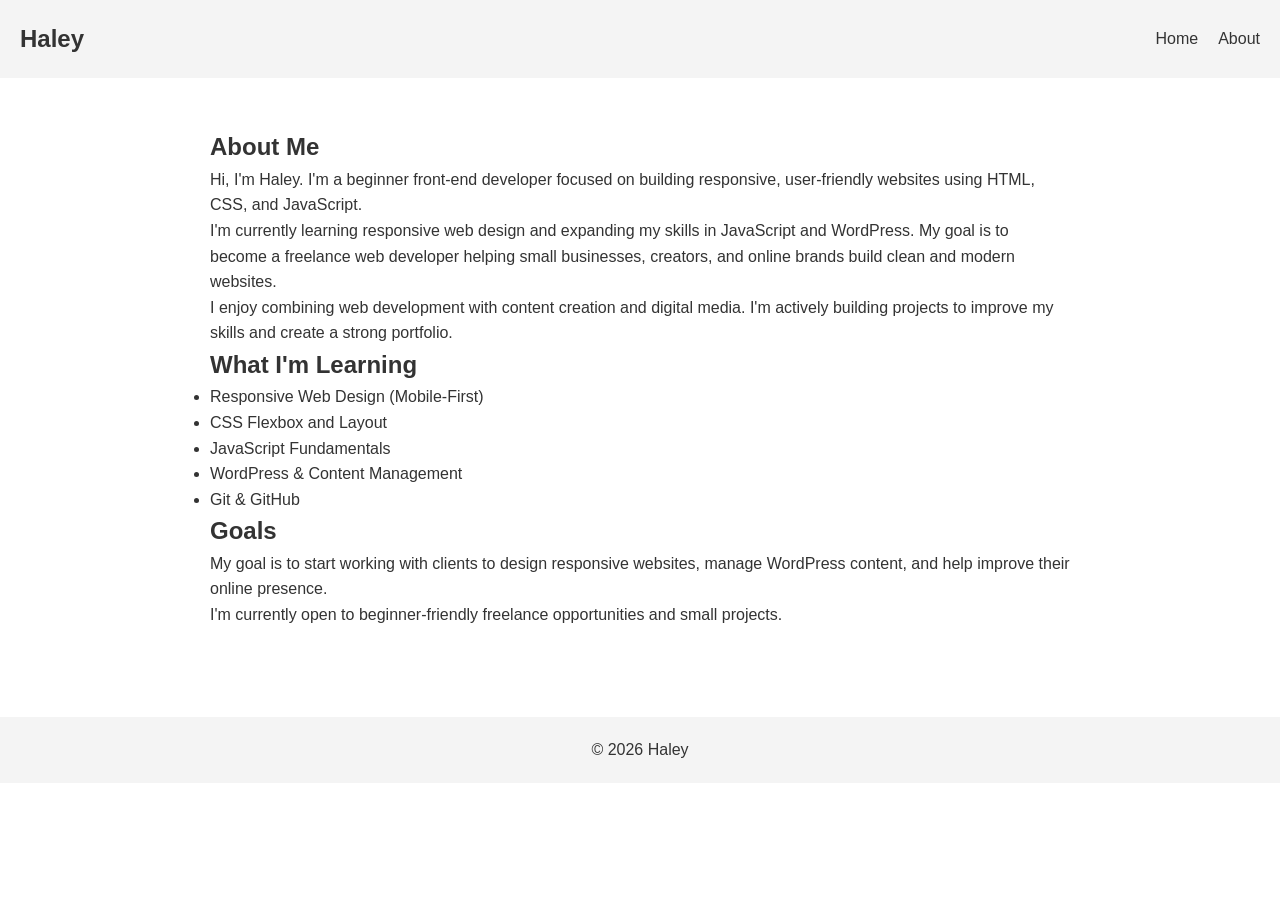
==== about.html @ 79b763ca "Create about.html" ====
<!DOCTYPE html>
<html lang="en">
<head>
  <meta charset="UTF-8" />
  <meta name="viewport" content="width=device-width, initial-scale=1.0" />
  <title>About | Haley's Portfolio</title>
  <link rel="stylesheet" href="style.css" />
</head>
<body>

  <!-- Navigation -->
  <nav>
    <h2 class="logo">Haley</h2>
    <ul>
      <li><a href="index.html">Home</a></li>
      <li><a href="about.html">About</a></li>
    </ul>
  </nav>

  <!-- About Section -->
  <section>
    <h1>About Me</h1>

    <p>
      Hi, I'm Haley. I'm a beginner front-end developer focused on building responsive, user-friendly websites using HTML, CSS, and JavaScript.
    </p>

    <p>
      I'm currently learning responsive web design and expanding my skills in JavaScript and WordPress. My goal is to become a freelance web developer helping small businesses, creators, and online brands build clean and modern websites.
    </p>

    <p>
      I enjoy combining web development with content creation and digital media. I'm actively building projects to improve my skills and create a strong portfolio.
    </p>

    <h2>What I'm Learning</h2>
    <ul>
      <li>Responsive Web Design (Mobile-First)</li>
      <li>CSS Flexbox and Layout</li>
      <li>JavaScript Fundamentals</li>
      <li>WordPress & Content Management</li>
      <li>Git & GitHub</li>
    </ul>

    <h2>Goals</h2>
    <p>
      My goal is to start working with clients to design responsive websites, manage WordPress content, and help improve their online presence.
    </p>

    <p>
      I'm currently open to beginner-friendly freelance opportunities and small projects.
    </p>

  </section>

  <footer>
    <p>© 2026 Haley</p>
  </footer>

</body>
</html>
---- style.css ----
* {
  box-sizing: border-box;
  margin: 0;
  padding: 0;
  font-family: Arial, sans-serif;
}

body {
  line-height: 1.6;
  color: #333;
}

/* Navigation */
nav {
  display: flex;
  justify-content: space-between;
  align-items: center;
  padding: 20px;
  background: #f4f4f4;
}

nav ul {
  list-style: none;
  display: flex;
  gap: 20px;
}

nav a {
  text-decoration: none;
  color: #333;
}

/* Hero */
.hero {
  text-align: center;
  padding: 80px 20px;
  background: #e9ecef;
}

.btn {
  display: inline-block;
  margin-top: 15px;
  padding: 10px 20px;
  background: #333;
  color: #fff;
  text-decoration: none;
}

/* Sections */
section {
  padding: 50px 20px;
  max-width: 900px;
  margin: auto;
}

.project {
  margin-bottom: 20px;
}

/* Footer */
footer {
  text-align: center;
  padding: 20px;
  background: #f4f4f4;
  margin-top: 40px;
}

/* Responsive */
@media (max-width: 600px) {
  nav ul {
    flex-direction: column;
    gap: 10px;
  }
}
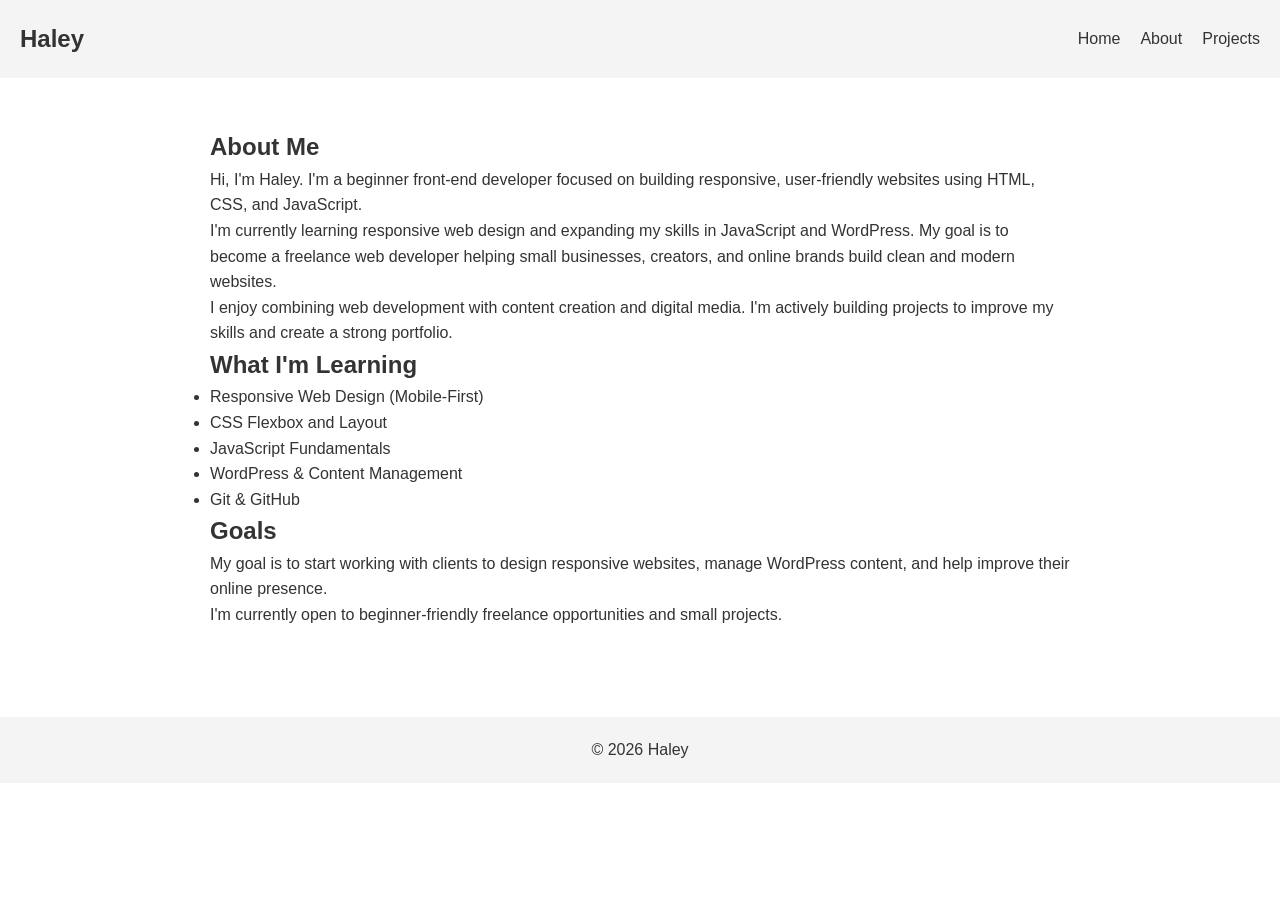
==== commit 8091ae65: "Update about.html" ====
--- a/about.html
+++ b/about.html
@@ -14,6 +14,7 @@
     <ul>
       <li><a href="index.html">Home</a></li>
       <li><a href="about.html">About</a></li>
+      <li><a href="projects.html">Projects</a></li>
     </ul>
   </nav>
 
--- a/style.css
+++ b/style.css
@@ -73,4 +73,16 @@
   }
 }
 
+.project-card {
+  border: 1px solid #ddd;
+  padding: 20px;
+  margin: 20px 0;
+  border-radius: 6px;
+  background: #fafafa;
+}
 
+.project-card h2 {
+  margin-bottom: 10px;
+}
+
+
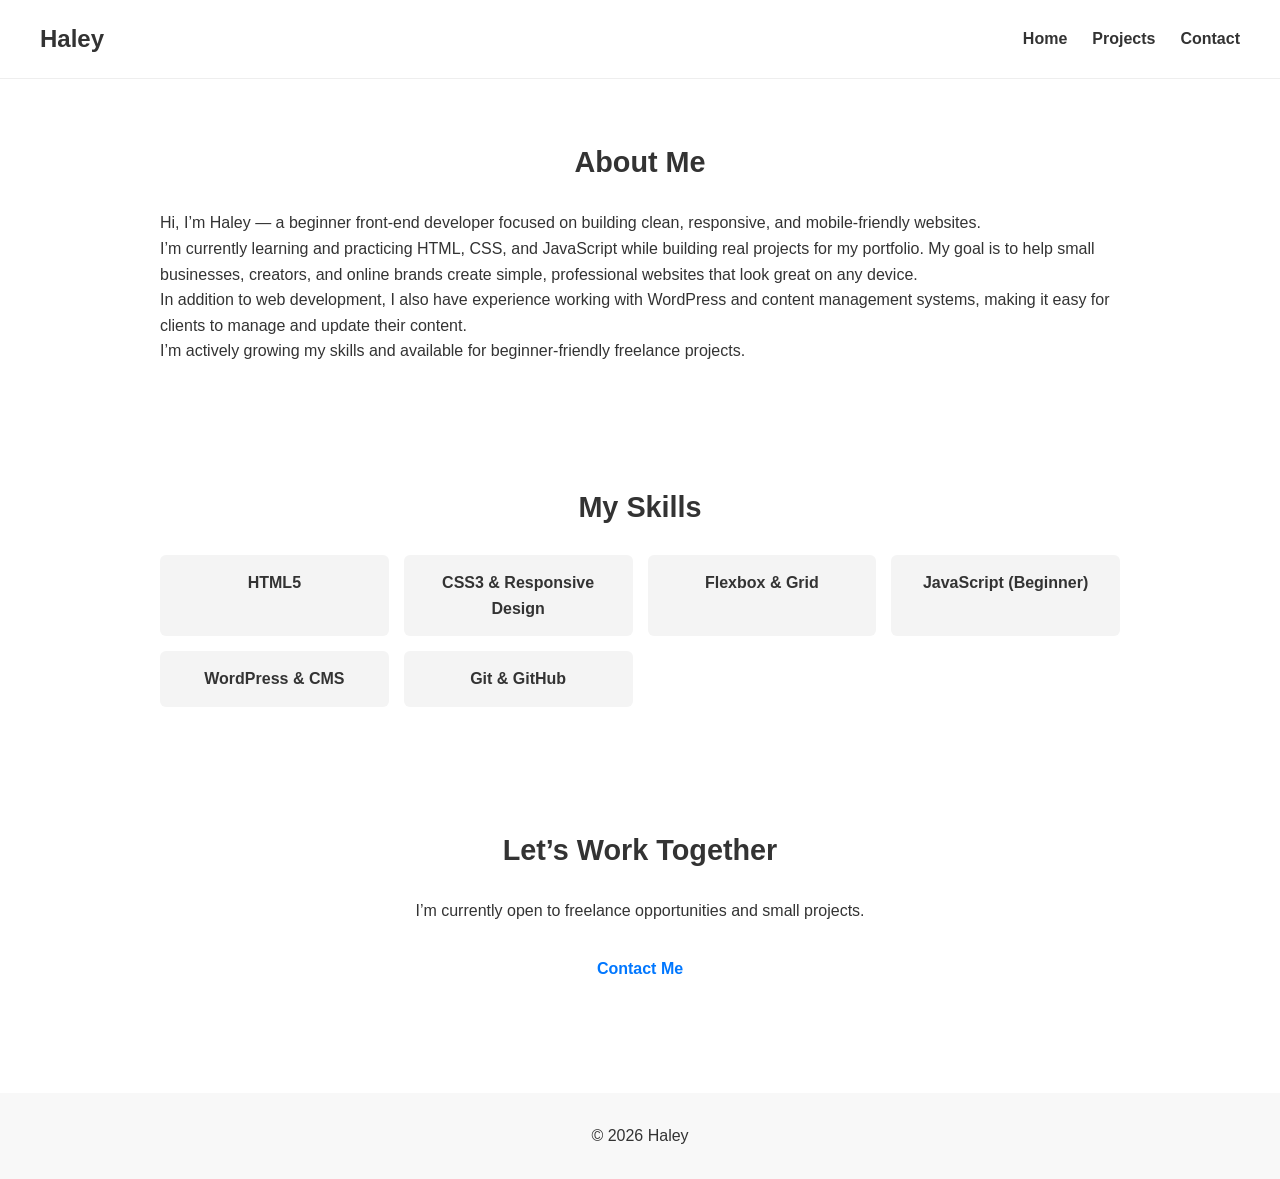
==== commit 7c0e76d6: "Update about.html" ====
--- a/about.html
+++ b/about.html
@@ -3,7 +3,7 @@
 <head>
   <meta charset="UTF-8" />
   <meta name="viewport" content="width=device-width, initial-scale=1.0" />
-  <title>About | Haley's Portfolio</title>
+  <title>About | Haley</title>
   <link rel="stylesheet" href="style.css" />
 </head>
 <body>
@@ -13,47 +13,60 @@
     <h2 class="logo">Haley</h2>
     <ul>
       <li><a href="index.html">Home</a></li>
-      <li><a href="about.html">About</a></li>
       <li><a href="projects.html">Projects</a></li>
+      <li><a href="contact.html">Contact</a></li>
     </ul>
   </nav>
 
   <!-- About Section -->
-  <section>
-    <h1>About Me</h1>
+  <section class="container">
+    <h2>About Me</h2>
 
     <p>
-      Hi, I'm Haley. I'm a beginner front-end developer focused on building responsive, user-friendly websites using HTML, CSS, and JavaScript.
+      Hi, I’m Haley — a beginner front-end developer focused on building clean,
+      responsive, and mobile-friendly websites.
     </p>
 
     <p>
-      I'm currently learning responsive web design and expanding my skills in JavaScript and WordPress. My goal is to become a freelance web developer helping small businesses, creators, and online brands build clean and modern websites.
+      I’m currently learning and practicing HTML, CSS, and JavaScript while building
+      real projects for my portfolio. My goal is to help small businesses, creators,
+      and online brands create simple, professional websites that look great on any device.
     </p>
 
     <p>
-      I enjoy combining web development with content creation and digital media. I'm actively building projects to improve my skills and create a strong portfolio.
-    </p>
-
-    <h2>What I'm Learning</h2>
-    <ul>
-      <li>Responsive Web Design (Mobile-First)</li>
-      <li>CSS Flexbox and Layout</li>
-      <li>JavaScript Fundamentals</li>
-      <li>WordPress & Content Management</li>
-      <li>Git & GitHub</li>
-    </ul>
-
-    <h2>Goals</h2>
-    <p>
-      My goal is to start working with clients to design responsive websites, manage WordPress content, and help improve their online presence.
+      In addition to web development, I also have experience working with WordPress
+      and content management systems, making it easy for clients to manage and update their content.
     </p>
 
     <p>
-      I'm currently open to beginner-friendly freelance opportunities and small projects.
+      I’m actively growing my skills and available for beginner-friendly freelance projects.
     </p>
-
   </section>
 
+  <!-- Skills Section -->
+  <section class="container">
+    <h2>My Skills</h2>
+
+    <ul class="skills-grid">
+      <li>HTML5</li>
+      <li>CSS3 & Responsive Design</li>
+      <li>Flexbox & Grid</li>
+      <li>JavaScript (Beginner)</li>
+      <li>WordPress & CMS</li>
+      <li>Git & GitHub</li>
+    </ul>
+  </section>
+
+  <!-- CTA Section -->
+  <section class="container" style="text-align:center;">
+    <h2>Let’s Work Together</h2>
+    <p>
+      I’m currently open to freelance opportunities and small projects.
+    </p>
+    <a href="contact.html" class="btn">Contact Me</a>
+  </section>
+
+  <!-- Footer -->
   <footer>
     <p>© 2026 Haley</p>
   </footer>
--- a/style.css
+++ b/style.css
@@ -1,3 +1,4 @@
+/* Reset */
 * {
   box-sizing: border-box;
   margin: 0;
@@ -8,6 +9,14 @@
 body {
   line-height: 1.6;
   color: #333;
+  background: #ffffff;
+}
+
+/* Layout Container */
+.container {
+  max-width: 1000px;
+  margin: auto;
+  padding: 60px 20px;
 }
 
 /* Navigation */
@@ -15,74 +24,138 @@
   display: flex;
   justify-content: space-between;
   align-items: center;
-  padding: 20px;
-  background: #f4f4f4;
+  padding: 20px 40px;
+  background: #ffffff;
+  border-bottom: 1px solid #eee;
+}
+
+.logo {
+  font-weight: bold;
 }
 
 nav ul {
   list-style: none;
   display: flex;
-  gap: 20px;
+  gap: 25px;
 }
 
 nav a {
   text-decoration: none;
   color: #333;
+  font-weight: 600;
+}
+
+nav a:hover {
+  color: #0077ff;
 }
 
 /* Hero */
 .hero {
   text-align: center;
-  padding: 80px 20px;
-  background: #e9ecef;
+  padding: 100px 20px;
+  background: linear-gradient(135deg, #0077ff, #00c6ff);
+  color: white;
+}
+
+.hero h1 {
+  font-size: 2.5rem;
+  margin-bottom: 10px;
+}
+
+.hero p {
+  font-size: 1.2rem;
 }
 
 .btn {
   display: inline-block;
-  margin-top: 15px;
-  padding: 10px 20px;
-  background: #333;
-  color: #fff;
+  margin-top: 20px;
+  padding: 12px 25px;
+  background: white;
+  color: #0077ff;
+  text-decoration: none;
+  border-radius: 6px;
+  font-weight: bold;
+  transition: 0.3s;
+}
+
+.btn:hover {
+  background: #f0f0f0;
+}
+
+/* Section Titles */
+section h2 {
+  text-align: center;
+  margin-bottom: 25px;
+  font-size: 1.8rem;
+}
+
+/* Skills Grid */
+.skills-grid {
+  list-style: none;
+  display: grid;
+  grid-template-columns: repeat(auto-fit, minmax(200px, 1fr));
+  gap: 15px;
+  margin-top: 20px;
+}
+
+.skills-grid li {
+  background: #f4f4f4;
+  padding: 15px;
+  text-align: center;
+  border-radius: 6px;
+  font-weight: 600;
+}
+
+/* Contact Links */
+#contact a {
+  color: #0077ff;
   text-decoration: none;
 }
 
-/* Sections */
-section {
-  padding: 50px 20px;
-  max-width: 900px;
-  margin: auto;
+#contact a:hover {
+  text-decoration: underline;
 }
 
-.project {
-  margin-bottom: 20px;
+/* Project Cards (for projects page) */
+.project-card {
+  border: 1px solid #eee;
+  padding: 20px;
+  margin: 20px 0;
+  border-radius: 8px;
+  background: #ffffff;
+  box-shadow: 0 2px 6px rgba(0,0,0,0.05);
 }
 
 /* Footer */
 footer {
   text-align: center;
-  padding: 20px;
-  background: #f4f4f4;
+  padding: 30px;
+  background: #f8f8f8;
   margin-top: 40px;
 }
 
-/* Responsive */
-@media (max-width: 600px) {
-  nav ul {
+/* Responsive Design */
+@media (max-width: 768px) {
+
+  nav {
     flex-direction: column;
     gap: 10px;
   }
+
+  nav ul {
+    flex-direction: column;
+    align-items: center;
+  }
+
+  .hero {
+    padding: 70px 20px;
+  }
+
+  .hero h1 {
+    font-size: 2rem;
+  }
+
+  .container {
+    padding: 40px 15px;
+  }
 }
-
-.project-card {
-  border: 1px solid #ddd;
-  padding: 20px;
-  margin: 20px 0;
-  border-radius: 6px;
-  background: #fafafa;
-}
-
-.project-card h2 {
-  margin-bottom: 10px;
-}
-
-
